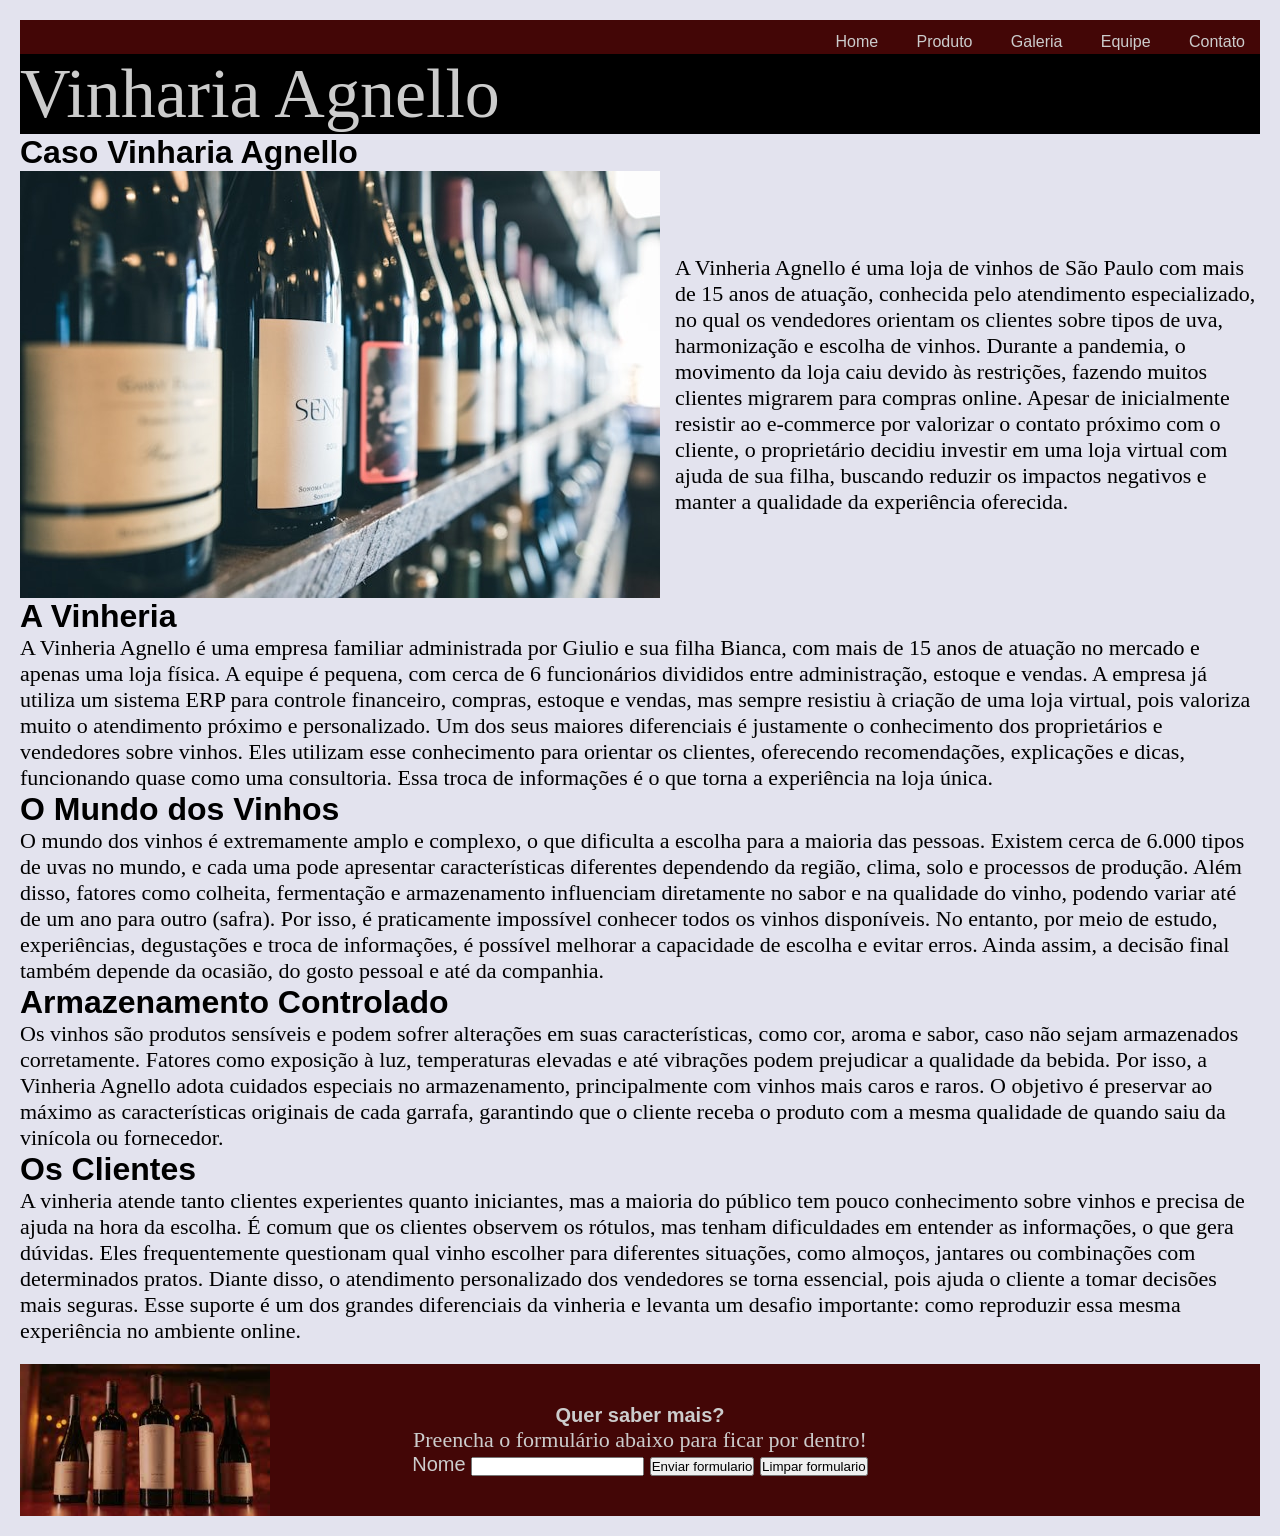
==== index.html @ c5828c26 "Adicionando página de equipe e corrigindo link do menu" ====
<!DOCTYPE html>
<html lang="en">
<head>
    <meta charset="UTF-8">
    <meta name="viewport" content="width=device-width, initial-scale=1.0">
    <title>Vinharia Agnello</title>
    <link rel="stylesheet" href="./src/css/style.css">
    <link rel="stylesheet" href="">
    <meta name="keywords"content="VINHARIA,LOJA,VIRTUAL,MERCADO">
    <meta name="description"content="A Vinheria Agnello é uma empresa familiar com forte foco em atendimento personalizado e consultivo na venda de vinhos. Com a pandemia, enfrentou queda no movimento e decidiu investir no e-commerce, buscando manter a mesma qualidade de experiência ao cliente mesmo no ambiente digital.">
</head>
<body>
    
    <!-- Isso é o  topo do site que tera link para outras páginas -->
 <header class="header">
  <div class="container1">
    <nav class="menu">
      <a href="/index.html">Home</a>
      <a href="./src/pages/produto.html">Produto</a>
      <a href="./src/pages/galeria.html">Galeria</a>
      <a href="./src/pages/equipe.html">Equipe</a>
      <a href="./src/pages/contato.html">Contato</a>
    </nav>
  </div>
</header>

<section>
    <article>
    <div class="bloco2">
    <h1">Vinharia Agnello</h1>
    </div>
    </article>
</section>

<!-- Inicio -->
<h1 >Caso Vinharia Agnello </h1>
<div class="container">
  <img src="./src/assets/img/vinha2.jpg" alt="">
  <p>A Vinheria Agnello é uma loja de vinhos de São Paulo com mais de 15 anos de atuação, conhecida pelo atendimento especializado, no qual os vendedores orientam os clientes sobre tipos de uva, harmonização e escolha de vinhos.
   Durante a pandemia, o movimento da loja caiu devido às restrições, fazendo muitos clientes migrarem para compras online. Apesar de inicialmente resistir ao e-commerce por valorizar o contato próximo com o cliente, o proprietário decidiu investir em uma loja virtual com ajuda de sua filha, buscando reduzir os impactos negativos e manter a qualidade da experiência oferecida.</p>
</div>
<!-- Final inico -->

<!-- Historia -->
<h1>A Vinheria</h1>
<p>A Vinheria Agnello é uma empresa familiar administrada por Giulio e sua filha Bianca, com mais de 15 anos de atuação no mercado e apenas uma loja física. A equipe é pequena, com cerca de 6 funcionários divididos entre administração, estoque e vendas.
A empresa já utiliza um sistema ERP para controle financeiro, compras, estoque e vendas, mas sempre resistiu à criação de uma loja virtual, pois valoriza muito o atendimento próximo e personalizado.
Um dos seus maiores diferenciais é justamente o conhecimento dos proprietários e vendedores sobre vinhos. Eles utilizam esse conhecimento para orientar os clientes, oferecendo recomendações, explicações e dicas, funcionando quase como uma consultoria. Essa troca de informações é o que torna a experiência na loja única.</p>

<h1>O Mundo dos Vinhos</h1>
<p>O mundo dos vinhos é extremamente amplo e complexo, o que dificulta a escolha para a maioria das pessoas. Existem cerca de 6.000 tipos de uvas no mundo, e cada uma pode apresentar características diferentes dependendo da região, clima, solo e processos de produção.
Além disso, fatores como colheita, fermentação e armazenamento influenciam diretamente no sabor e na qualidade do vinho, podendo variar até de um ano para outro (safra).
Por isso, é praticamente impossível conhecer todos os vinhos disponíveis. No entanto, por meio de estudo, experiências, degustações e troca de informações, é possível melhorar a capacidade de escolha e evitar erros. Ainda assim, a decisão final também depende da ocasião, do gosto pessoal e até da companhia.</p>

<h1>Armazenamento Controlado</h1>
<p>Os vinhos são produtos sensíveis e podem sofrer alterações em suas características, como cor, aroma e sabor, caso não sejam armazenados corretamente. Fatores como exposição à luz, temperaturas elevadas e até vibrações podem prejudicar a qualidade da bebida.
Por isso, a Vinheria Agnello adota cuidados especiais no armazenamento, principalmente com vinhos mais caros e raros. O objetivo é preservar ao máximo as características originais de cada garrafa, garantindo que o cliente receba o produto com a mesma qualidade de quando saiu da vinícola ou fornecedor.</p>

<h1>Os Clientes</h1>
<p>A vinheria atende tanto clientes experientes quanto iniciantes, mas a maioria do público tem pouco conhecimento sobre vinhos e precisa de ajuda na hora da escolha.
É comum que os clientes observem os rótulos, mas tenham dificuldades em entender as informações, o que gera dúvidas. Eles frequentemente questionam qual vinho escolher para diferentes situações, como almoços, jantares ou combinações com determinados pratos.
Diante disso, o atendimento personalizado dos vendedores se torna essencial, pois ajuda o cliente a tomar decisões mais seguras. Esse suporte é um dos grandes diferenciais da vinheria e levanta um desafio importante: como reproduzir essa mesma experiência no ambiente online.</p>
<!-- Final Historia -->

<!-- Rodape -->
<footer id="rodape">
  <div class="interface">

    <div class="final">
      
      <div class="imgInter">
        <img src="./src/assets/img/garrafas.jpg" alt="garrafas em amostra">
      </div>

      <div class="conteudo">
        <h2>Quer saber mais?</h2>
        <p>Preencha o formulário abaixo para ficar por dentro!</p>

        <form>
          <label for="nome_sobrenome">Nome</label>
          <input type="text" name="nome_sobrenome">

          <button type="submit">Enviar formulario</button>
          <button type="reset">Limpar formulario</button>
        </form>
      </div>

    </div>

  </div>
</footer>


</body>
</html>
---- src/css/style.css ----
/*RESET*/
*{
margin: 0;
padding: 0;
box-sizing: border-box;
}

.topo {
    background: #5c1a1b;
    padding: 20px;
    display: flex;
    flex-direction: column;
    align-items: center;
}
.logo {
    max-width: 180px;
    width: 100%;
}
/*nav*/
.nav {
    width: 100%;
    display: flex;
    justify-content: center;
}
.nav ul {
    list-style: none;
    display: flex;
    gap: 30px;
    margin-top: 10px;
    padding: 0;
}
.nav a {
    text-decoration: none;
    color: white;
    font-size: 18px;
    font-weight: 500;
}
.nav a:hover {
    color: #1f0202;
}

/*galeria*/
.grid-galeria {
  display: flex;
  flex-wrap: wrap;
  gap: 20px;
  justify-content: center;
}
.galeria p {
    color: #802929;
    margin-bottom: 20px;
    text-align: center;
}
.galeria img {
    width: 100%;
    height: 180px;
    object-fit: cover;
    border-radius: 8px;
}
.grid-galeria {
  text-align: center;
  display: grid;
  gap: 20px;
  justify-content: center;
  max-width: 600px;
  margin: 0 auto;
  grid-template-columns: repeat(2,1fr);
}
.grid {
    display: grid;
    grid-template-columns: repeat(auto-fit, minmax (200px,1fr));
    gap: 20px;
    max-width: 1100px;
    margin: auto;
}
/*cards*/
.card {
    background: #f5dada;
    border-radius: 10px;
    padding: 10px;
    box-shadow: 0.6 px 15px rgba(0,0,0,2);
    transition: 0.3;
}
.card:hover {
    transform: scale(1.05);
} 
.card p {
    font-weight: bold;
    color: #5c1a1b;
}
.card img {
    width: 100%;
    height: 150px;
    object-fit: cover;
    display: block;
}
/*tipos de vinhos*/
.tipos {
    padding:60px 20px;
    background: #f5dada;
    text-align: center;
}
.tipos-grid {
    display: grid;
    grid-template-columns: repeat(auto-fit,minmax(200px,1fr));
    gap: 20px;
    max-width: 900px;
    margin: auto;
}
.tipo  {
    background: white;
    padding: 25px;
    border-radius: 10px;
    box-shadow: 0.6 px 15px rgba(0, 0, 0, 0.15);
    transition: 0.3s;
}
.tipo:hover{
    transform: translateY(-5px);
}
.tipo h3 {
    color: #5c1a1b;
    margin: 10px 0;
}

/*video*/
.video {
    background: #fff;
    padding: 60px;
    text-align: center;
}
.video iframe {
    border-radius: 10px;
    box-shadow: 0 6px 12px rgba(14, 14, 14, 0.2);
}

*/---------------------------------------------*/

h1 {
    color: rgb(67, 6, 6);
    font-size: 40px;
    font-family: "Playfair Display", serif;

}
p {
    font-size: 22px;
    font-family: "Playfair Display", serif;
}

.container {
  display: flex;
  align-items: center; /* alinha verticalmente */
  gap: 15px; /* espaço entre imagem e texto */

}

.inicio {
    font-size: 30px;
}

html {
    background-color: rgb(227, 227, 238);
}


body {
  margin: 0;
  font-family: Arial, sans-serif;
}

.header .container1 {
  display: flex;
  justify-content: flex-end; /* move os itens para a direita */
  align-items: center;       /* centraliza verticalmente */             
  background-color: rgb(67, 6, 6);
  font-size: 30px;
}

.logo {
  color: rgb(198, 9, 56);
  font-size: 32px;
  margin: 0;
}

.menu a {
  color: #ccc;
  margin: 0 15px;
  text-decoration: none;
  font-size: 16px;
}

.menu a:hover {
  color: white;
}

.bloco2 {
    background-color: black;
    font-size: 70px;
    color: #ccc;
    font-family: "Playfair Display", serif;
}

section article h1 {
    margin-left: 70px;
}

.imagem {
  border-top-left-radius: 20px;
  border-top-right-radius: 0;
  border-bottom-left-radius: 20px;
  border-bottom-right-radius: 0;
}

footer, h2 {
  background-color: rgb(67, 6, 6);
  color: #ccc;
  font-size: 20px;
  
}

.interface {
  max-width: 1280px;
  margin: 0 auto;
}
#rodape {
  position: relative;
  padding: 40px 0;
}

/* imagem colada na esquerda */
.imgInter {
  position: absolute;
  left: 0;
  top: 0;
  height: 100%;
}

.imgInter img {
  height: 100%;
  width: 250px;
  object-fit: cover;
}

/* conteúdo centralizado */
.final {
  display: flex;
  justify-content: center; /* centraliza horizontal */
}

.conteudo {
  text-align: center; /* centraliza texto */
  max-width: 500px;
}

.produtos {
    display: flex;
    justify-content: center;
    padding: 25px;
}

.produto {
    background-color: #fff;
    border: 1px solid #ddd;
    border-radius: 20px;
    width: 300px;
    height: 350px;
    margin: 25px;
    padding: 10px;
    text-align: center;
}
.produto img {
    width: 100%;
    height: auto;
    object-fit: cover;
    border-bottom: 1px solid #dddddd;
    margin-bottom: 10px;
}
.produto h3 {
    font-size: 18px;
    margin-bottom: 10px;
}
.produto p {
    font-size: 16px;
    color: #555;
    margin-bottom: 30px;
}
.produto button {
    background-color: #289942;
    color: #fff;
    border: none;
    padding: 10px 20px;
    border-radius: 100px;
    cursor: pointer;
}
.produtes {
    display: flex;
    flex-direction: column;
    justify-content: center;
    align-items: center;
    padding: 50px 30px 20px 10px;
}
 .produtes h2 { 
    background-color: rgb(67, 6, 6);
    font-size: 40px;
    color: #ccc;
    font-family: "Playfair Display", serif;
    padding: 20px;
    border-radius: 50px;    
}
.produtes .produtos {
    margin-top: 30px;
}
.produto button:hover {
    background-color: #22c746;
}
.produto img {
  max-width: 100%;
  max-height: 180px;
  width: auto;
  height: auto;
    border-bottom: 1px solid #dddddd;
    margin-bottom: 10px;
}
.produtes p {
  margin-top: 20px;
}

/* Minha Tabela de Harmonização */

body {
  font-family: Arial, sans-serif;
  margin: 20px;
}
h2 {
  text-align: center;
}
table {
  width: 100%;
  border-collapse: collapse;
}
th, td {
  border: 1px solid black;
  padding: 10px;
  text-align: left;
}
th {
  background-color: #f2f2f2;
}
footer {
  margin-top: 20px;
}
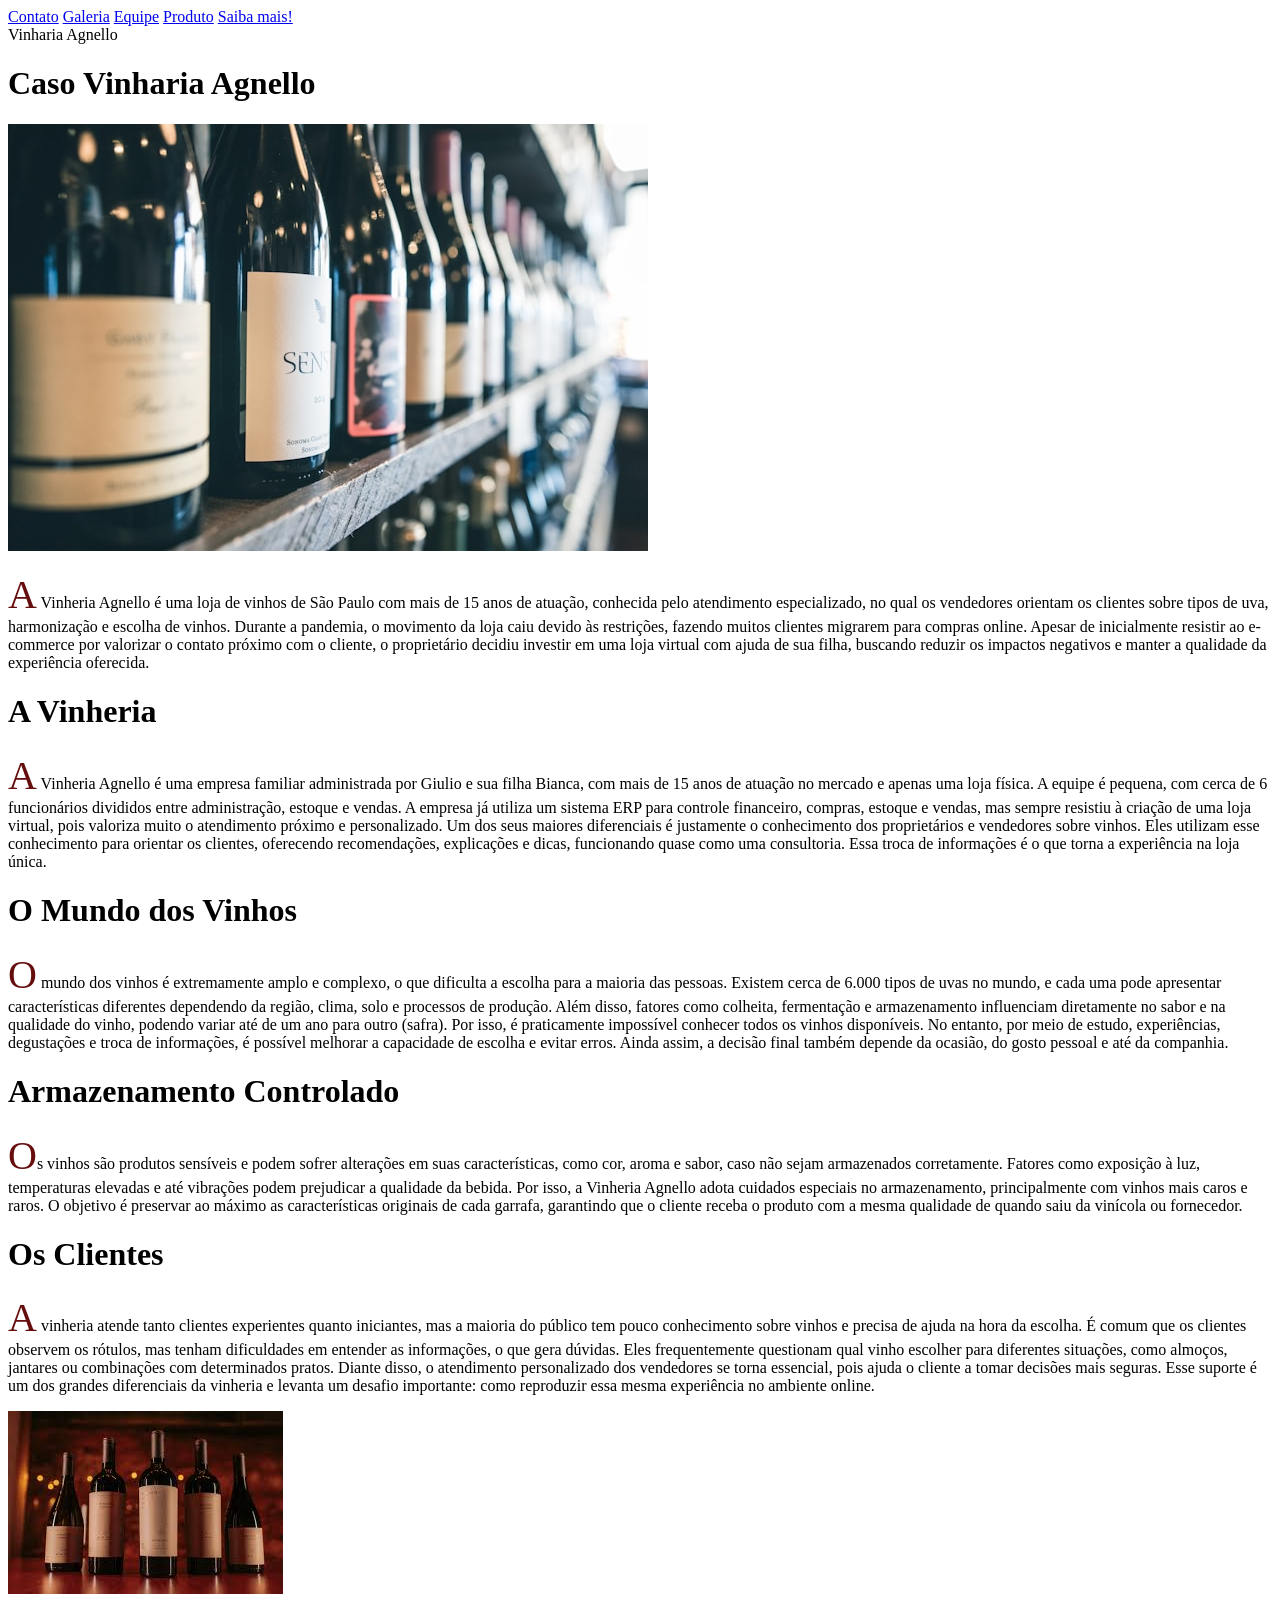
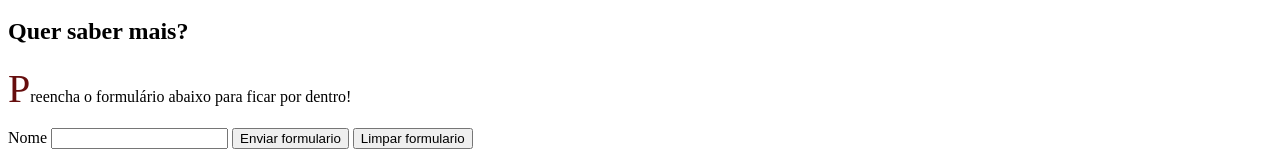
==== commit 7d1be087: "add ::first-letter" ====
--- a/index.html
+++ b/index.html
@@ -4,7 +4,8 @@
     <meta charset="UTF-8">
     <meta name="viewport" content="width=device-width, initial-scale=1.0">
     <title>Vinharia Agnello</title>
-    <link rel="stylesheet" href="./src/css/style.css">
+    <link rel="stylesheet" href="style.css">
+<link rel="stylesheet" href="efeito1.css">
     <link rel="stylesheet" href="">
     <meta name="keywords"content="VINHARIA,LOJA,VIRTUAL,MERCADO">
     <meta name="description"content="A Vinheria Agnello é uma empresa familiar com forte foco em atendimento personalizado e consultivo na venda de vinhos. Com a pandemia, enfrentou queda no movimento e decidiu investir no e-commerce, buscando manter a mesma qualidade de experiência ao cliente mesmo no ambiente digital.">
@@ -15,11 +16,11 @@
  <header class="header">
   <div class="container1">
     <nav class="menu">
-      <a href="/index.html">Home</a>
-      <a href="./src/pages/produto.html">Produto</a>
-      <a href="./src/pages/galeria.html">Galeria</a>
-      <a href="./src/pages/equipe.html">Equipe</a>
-      <a href="./src/pages/contato.html">Contato</a>
+      <a href="#">Contato</a>
+      <a href="#">Galeria</a>
+      <a href="#">Equipe</a>
+      <a href="#">Produto</a>
+      <a href="#rodape">Saiba mais!</a>
     </nav>
   </div>
 </header>
@@ -33,9 +34,9 @@
 </section>
 
 <!-- Inicio -->
-<h1 >Caso Vinharia Agnello </h1>
+<h1>Caso Vinharia Agnello </h1>
 <div class="container">
-  <img src="./src/assets/img/vinha2.jpg" alt="">
+  <img src="img/vinha2.jpg" alt="">
   <p>A Vinheria Agnello é uma loja de vinhos de São Paulo com mais de 15 anos de atuação, conhecida pelo atendimento especializado, no qual os vendedores orientam os clientes sobre tipos de uva, harmonização e escolha de vinhos.
    Durante a pandemia, o movimento da loja caiu devido às restrições, fazendo muitos clientes migrarem para compras online. Apesar de inicialmente resistir ao e-commerce por valorizar o contato próximo com o cliente, o proprietário decidiu investir em uma loja virtual com ajuda de sua filha, buscando reduzir os impactos negativos e manter a qualidade da experiência oferecida.</p>
 </div>
@@ -69,7 +70,7 @@
     <div class="final">
       
       <div class="imgInter">
-        <img src="./src/assets/img/garrafas.jpg" alt="garrafas em amostra">
+        <img src="img/garrafas.jpg" alt="garrafas em amostra">
       </div>
 
       <div class="conteudo">
--- a/efeito1.css
+++ b/efeito1.css
@@ -0,0 +1,4 @@
+p::first-letter {
+    color: rgb(102, 14, 14);;
+    font-size: 40px;
+}
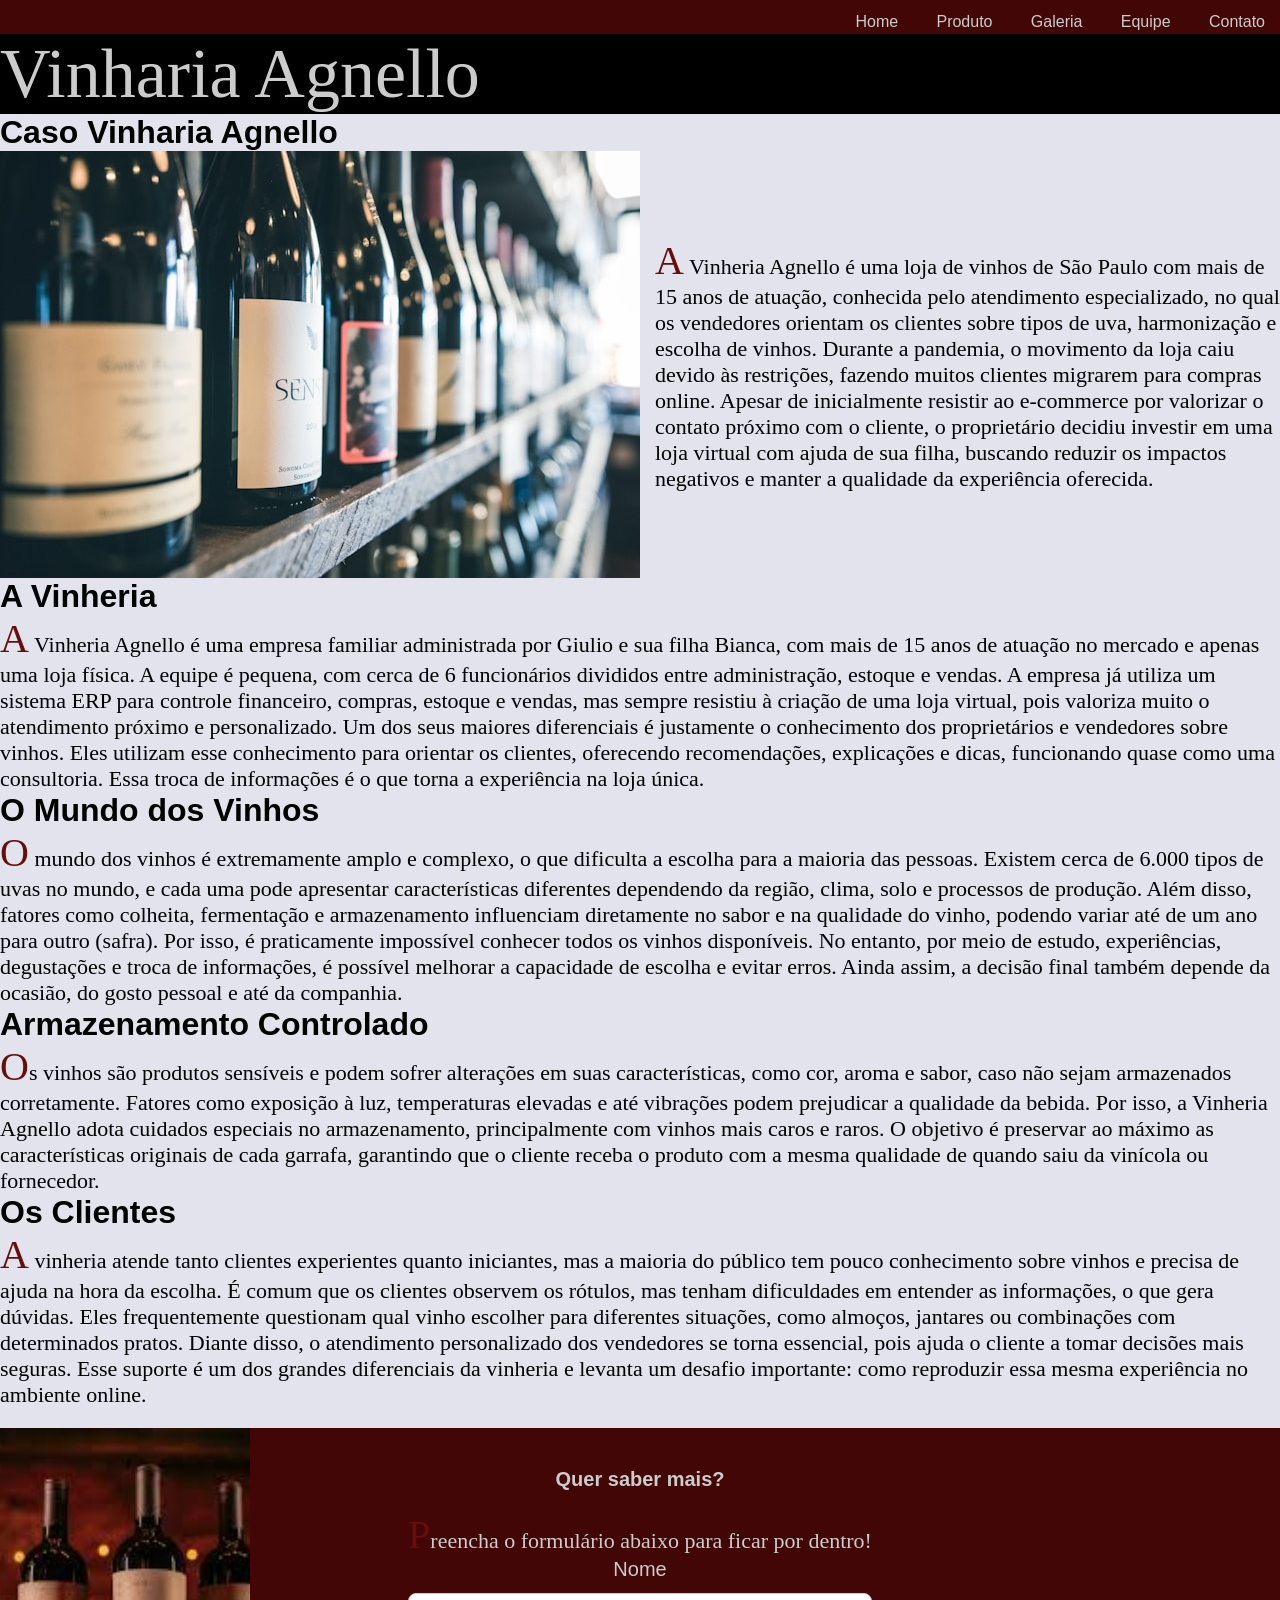
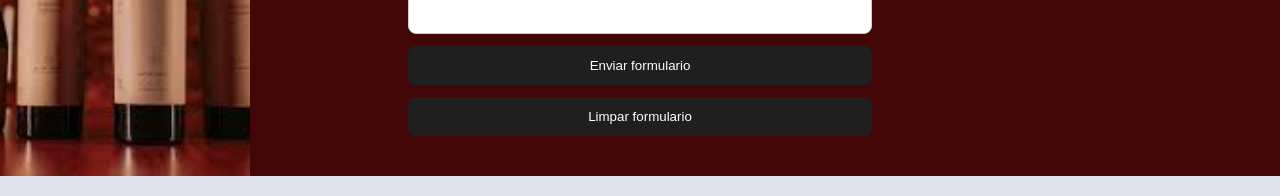
==== commit 1fc1490a: "Merge branch 'main' into nicole" ====
--- a/index.html
+++ b/index.html
@@ -6,6 +6,7 @@
     <title>Vinharia Agnello</title>
     <link rel="stylesheet" href="style.css">
 <link rel="stylesheet" href="efeito1.css">
+    <link rel="stylesheet" href="./src/css/style.css">
     <link rel="stylesheet" href="">
     <meta name="keywords"content="VINHARIA,LOJA,VIRTUAL,MERCADO">
     <meta name="description"content="A Vinheria Agnello é uma empresa familiar com forte foco em atendimento personalizado e consultivo na venda de vinhos. Com a pandemia, enfrentou queda no movimento e decidiu investir no e-commerce, buscando manter a mesma qualidade de experiência ao cliente mesmo no ambiente digital.">
@@ -16,11 +17,11 @@
  <header class="header">
   <div class="container1">
     <nav class="menu">
-      <a href="#">Contato</a>
-      <a href="#">Galeria</a>
-      <a href="#">Equipe</a>
-      <a href="#">Produto</a>
-      <a href="#rodape">Saiba mais!</a>
+      <a href="/index.html">Home</a>
+      <a href="./src/pages/produto.html">Produto</a>
+      <a href="./src/pages/galeria.html">Galeria</a>
+      <a href="./src/pages/equipe.html">Equipe</a>
+      <a href="./src/pages/contato.html">Contato</a>
     </nav>
   </div>
 </header>
@@ -34,9 +35,9 @@
 </section>
 
 <!-- Inicio -->
-<h1>Caso Vinharia Agnello </h1>
+<h1 >Caso Vinharia Agnello </h1>
 <div class="container">
-  <img src="img/vinha2.jpg" alt="">
+  <img src="./src/assets/img/vinha2.jpg" alt="">
   <p>A Vinheria Agnello é uma loja de vinhos de São Paulo com mais de 15 anos de atuação, conhecida pelo atendimento especializado, no qual os vendedores orientam os clientes sobre tipos de uva, harmonização e escolha de vinhos.
    Durante a pandemia, o movimento da loja caiu devido às restrições, fazendo muitos clientes migrarem para compras online. Apesar de inicialmente resistir ao e-commerce por valorizar o contato próximo com o cliente, o proprietário decidiu investir em uma loja virtual com ajuda de sua filha, buscando reduzir os impactos negativos e manter a qualidade da experiência oferecida.</p>
 </div>
@@ -70,7 +71,7 @@
     <div class="final">
       
       <div class="imgInter">
-        <img src="img/garrafas.jpg" alt="garrafas em amostra">
+        <img src="./src/assets/img/garrafas.jpg" alt="garrafas em amostra">
       </div>
 
       <div class="conteudo">
--- a/src/css/style.css
+++ b/src/css/style.css
@@ -0,0 +1,492 @@
+@import url('./efeitos5.css');
+
+/*RESET*/
+*{
+margin: 0;
+padding: 0;
+box-sizing: border-box;
+}
+ 
+.topo {
+    background: #5c1a1b;
+    padding: 20px;
+    display: flex;
+    flex-direction: column;
+    align-items: center;
+}
+ 
+.logo {
+    max-width: 180px;
+    width: 100%;
+}
+/*nav*/
+.nav {
+    width: 100%;
+    display: flex;
+    justify-content: center;
+}
+.nav ul {
+    list-style: none;
+    display: flex;
+    gap: 30px;
+    margin-top: 10px;
+    padding: 0;
+}
+.nav a {
+    text-decoration: none;
+    color: white;
+    font-size: 18px;
+    font-weight: 500;
+}
+.nav a:hover {
+    color: #1f0202;
+}
+/*contato*/
+.pagina-contato {
+  max-width: 700px;
+  margin: 40px auto;
+  background: white;
+  padding: 30px;
+  border-radius: 12px;
+  box-shadow: 0 5px 15px rgba(0,0,0,0.1);
+  text-align: center;
+}
+ 
+.pagina-contato h1 {
+  margin-bottom: 10px;
+}
+ 
+.pagina-contato p {
+  margin-bottom: 20px;
+  color: #666;
+}
+ 
+/*formulario*/
+form {
+  display: flex;
+  flex-direction: column;
+  gap: 12px;
+}
+ 
+input, textarea {
+  padding: 12px;
+  border-radius: 8px;
+  border: 1px solid #ccc;
+  transition: 0.3s;
+}
+ 
+input:focus, textarea:focus {
+  border-color: #c59d5f;
+  outline: none;
+}
+ 
+button {
+  background: #1f1f1f;
+  color: white;
+  border: none;
+  padding: 12px;
+  border-radius: 8px;
+  cursor: pointer;
+  transition: 0.3s;
+}
+ 
+button:hover {
+  background: #771515;
+}
+ 
+/*beneficios*/
+.beneficios {
+  text-align: center;
+  margin: 40px auto;
+}
+ 
+.cards {
+  display: flex;
+  gap: 20px;
+  justify-content: center;
+  flex-wrap: wrap;
+  margin-top: 20px;
+}
+ 
+.card {
+  background: white;
+  padding: 20px;
+  width: 220px;
+  border-radius: 12px;
+  box-shadow: 0 5px 10px rgba(0,0,0,0.1);
+  transition: 0.3s;
+}
+ 
+.card:hover {
+  transform: translateY(-5px);
+}
+ 
+/*horario*/
+.horario {
+  text-align: center;
+  margin: 40px auto;
+}
+ 
+.horarios-box {
+  background: white;
+  display: inline-block;
+  padding: 20px 40px;
+  border-radius: 12px;
+  box-shadow: 0 5px 10px rgba(0,0,0,0.1);
+  margin-top: 15px;
+}
+ 
+/*galeria*/
+.nossos-vinhos {
+  text-align: center;
+  font-size: 28px;
+  margin-top: 20px;
+  margin-bottom: 10px;
+  color: #4a2c2a;
+}
+.grid-galeria {
+  display: flex;
+  flex-wrap: wrap;
+  gap: 20px;
+  justify-content: center;
+}
+.galeria p {
+    color: #802929;
+    margin-bottom: 20px;
+    text-align: center;
+    font-family: Arial, sans-serif;
+}
+.galeria img {
+    width: 100%;
+    height: 180px;
+    object-fit: cover;
+    border-radius: 8px;
+}
+.grid-galeria {
+  text-align: center;
+  display: grid;
+  gap: 20px;
+  justify-content: center;
+  max-width: 600px;
+  margin: 0 auto;
+  grid-template-columns: repeat(2,1fr);
+}
+.grid {
+    display: grid;
+    grid-template-columns: repeat(auto-fit, minmax (200px,1fr));
+    gap: 20px;
+    max-width: 1100px;
+    margin: auto;
+}
+/*cards*/
+.galeria card {
+    background: #995c5c;
+    border-radius: 10px;
+    padding: 10px;
+    box-shadow: 0.6 px 15px rgba(0,0,0,2);
+    transition: 0.3;
+}
+.card:hover {
+    transform: scale(1.05);
+}
+.card p {
+    font-family: Tahoma, sans-serif;
+    font-weight: bold;
+    color: #5c1a1b;
+}
+.card img {
+    width: 100%;
+    height: 150px;
+    object-fit: cover;
+    display: block;
+}
+/*tipos de vinhos*/
+.tipos {
+    padding:60px 20px;
+    background: #f5dada;
+    text-align: center;
+}
+.tipos-grid {
+    display: grid;
+    grid-template-columns: repeat(auto-fit,minmax(200px,1fr));
+    gap: 20px;
+    max-width: 900px;
+    margin: auto;
+}
+.tipo  {
+    background: white;
+    padding: 25px;
+    border-radius: 10px;
+    box-shadow: 0.6 px 15px rgba(0, 0, 0, 0.15);
+    transition: 0.3s;
+}
+.tipo:hover{
+    transform: translateY(-5px);
+}
+.tipo h3 {
+    color: #5c1a1b;
+    margin: 10px 0;
+    font-family: Arial, Helvetica, sans-serif;
+}
+ 
+/*video*/
+.video {
+    background: #fff;
+    padding: 60px;
+    text-align: center;
+}
+.video iframe {
+    border-radius: 10px;
+    box-shadow: 0 6px 12px rgba(14, 14, 14, 0.2);
+}
+ 
+*/---------------------------------------------*/
+ 
+h1 {
+    color: rgb(67, 6, 6);
+    font-size: 40px;
+    font-family: "Playfair Display", serif;
+ 
+}
+p {
+    font-size: 22px;
+    font-family: "Playfair Display", serif;
+}
+ 
+.container {
+  display: flex;
+  align-items: center; /* alinha verticalmente */
+  gap: 15px; /* espaço entre imagem e texto */
+ 
+}
+ 
+.inicio {
+    font-size: 30px;
+}
+ 
+html {
+    background-color: rgb(227, 227, 238);
+}
+ 
+ 
+.header .container1 {
+  display: flex;
+  justify-content: flex-end; /* move os itens para a direita */
+  align-items: center;       /* centraliza verticalmente */            
+  background-color: rgb(67, 6, 6);
+  font-size: 30px;
+}
+ 
+.logo {
+  color: rgb(198, 9, 56);
+  font-size: 32px;
+  margin: 0;
+}
+ 
+.menu a {
+  color: #ccc;
+  margin: 0 15px;
+  text-decoration: none;
+  font-size: 16px;
+}
+ 
+.menu a:hover {
+  color: white;
+}
+ 
+.bloco2 {
+    background-color: black;
+    font-size: 70px;
+    color: #ccc;
+    font-family: "Playfair Display", serif;
+}
+ 
+section article h1 {
+    margin-left: 70px;
+}
+ 
+.imagem {
+  border-top-left-radius: 20px;
+  border-top-right-radius: 0;
+  border-bottom-left-radius: 20px;
+  border-bottom-right-radius: 0;
+}
+ 
+footer, h2 {
+  background-color: rgb(67, 6, 6);
+  color: #ccc;
+  font-size: 20px;
+  margin-bottom: 20px;
+}
+ 
+.interface {
+  max-width: 1280px;
+  margin: 0 auto;
+}
+#rodape {
+  position: relative;
+  padding: 40px 0;
+}
+ 
+/* imagem colada na esquerda */
+.imgInter {
+  position: absolute;
+  left: 0;
+  top: 0;
+  height: 100%;
+}
+ 
+.imgInter img {
+  height: 100%;
+  width: 250px;
+  object-fit: cover;
+}
+ 
+/* conteúdo centralizado */
+.final {
+  display: flex;
+  justify-content: center; /* centraliza horizontal */
+}
+ 
+.conteudo {
+  text-align: center; /* centraliza texto */
+  max-width: 500px;
+}
+ 
+.produtos {
+    display: flex;
+    justify-content: center;
+    padding: 25px;
+}
+ 
+.produto {
+    background-color: #fff;
+    border: 1px solid #ddd;
+    border-radius: 20px;
+    width: 300px;
+    height: 350px;
+    margin: 25px;
+    padding: 10px;
+    text-align: center;
+}
+.produto img {
+    width: 100%;
+    height: auto;
+    object-fit: cover;
+    border-bottom: 1px solid #dddddd;
+    margin-bottom: 10px;
+}
+.produto h3 {
+    font-size: 18px;
+    margin-bottom: 10px;
+}
+.produto p {
+    font-size: 16px;
+    color: #555;
+    margin-bottom: 30px;
+}
+.produto button {
+    background-color: #289942;
+    color: #fff;
+    border: none;
+    padding: 10px 20px;
+    border-radius: 100px;
+    cursor: pointer;
+}
+.produtes {
+    display: flex;
+    flex-direction: column;
+    justify-content: center;
+    align-items: center;
+    padding: 50px 30px 20px 10px;
+}
+ .produtes h2 {
+    background-color: rgb(67, 6, 6);
+    font-size: 40px;
+    color: #ccc;
+    font-family: "Playfair Display", serif;
+    padding: 20px;
+    border-radius: 50px;    
+}
+.produtes .produtos {
+    margin-top: 30px;
+}
+.produto button:hover {
+    background-color: #22c746;
+}
+.produto img {
+  max-width: 100%;
+  max-height: 180px;
+  width: auto;
+  height: auto;
+    border-bottom: 1px solid #dddddd;
+    margin-bottom: 10px;
+}
+.produtes p {
+  margin-top: 20px;
+}
+ 
+/* Minha Tabela de Harmonização */
+ 
+h2 {
+  text-align: center;
+}
+table {
+  width: 100%;
+  border-collapse: collapse;
+}
+th, td {
+  border: 1px solid black;
+  padding: 10px;
+  text-align: left;
+}
+th {
+  background-color: #f2f2f2;
+}
+footer {
+  margin-top: 20px;
+}
+ 
+.img_membros{
+  border-radius: 30px;
+    width: 30rem;
+    display: block;
+    margin: 44px auto;
+    max-width: 100%;
+    height: auto;
+}
+ 
+.card-equipe{
+  display: flex;
+  flex-direction: column;
+  justify-content: center;
+  align-items: center;
+  border-bottom: #555 1px solid;
+}
+ 
+.card-equipe [type="button"]{
+    color: rgb(255, 0, 89);
+    font-size: 20px;
+    padding: 4px;
+    margin-bottom: 20px;
+    cursor: pointer;
+    border-radius: 10px;
+    background-color: rgba(141, 108, 182, 0.355);
+    border-color: rgba(210, 105, 30, 0.562);
+}
+ 
+body {
+  margin: 0;
+  font-family: Arial, sans-serif;
+}
+.linkzada.externo a {
+  display: inline-block;
+  padding: 10px 20px;
+  background-color: #1f1f1f;
+  color: white;
+  text-decoration: none;
+  border-radius: 8px;
+  transition: background-color 0.3s;
+}
+
+
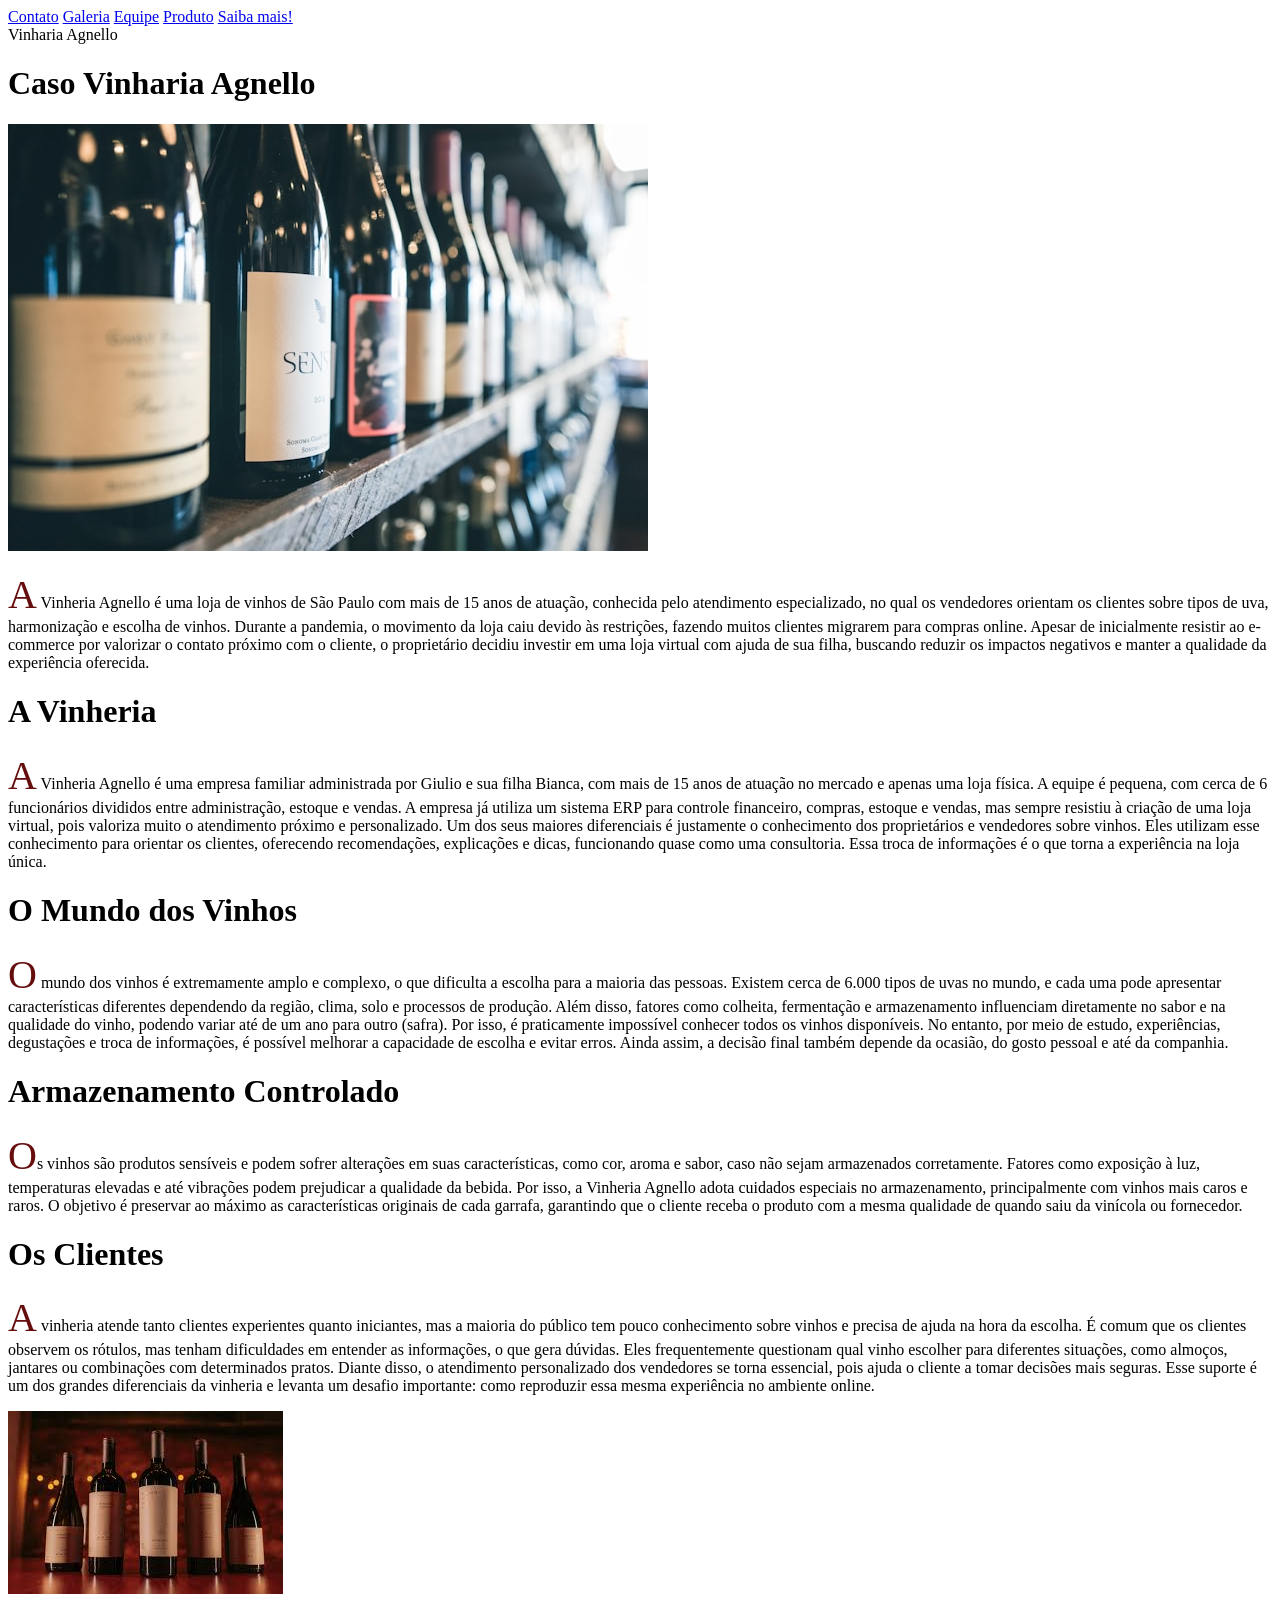
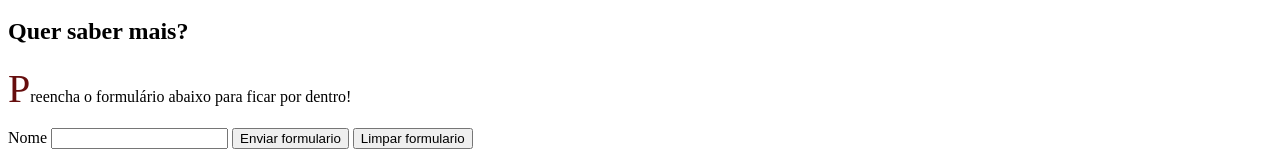
==== commit 9e95b2f4: "add:focus" ====
--- a/index.html
+++ b/index.html
@@ -5,8 +5,7 @@
     <meta name="viewport" content="width=device-width, initial-scale=1.0">
     <title>Vinharia Agnello</title>
     <link rel="stylesheet" href="style.css">
-<link rel="stylesheet" href="efeito1.css">
-    <link rel="stylesheet" href="./src/css/style.css">
+   <link rel="stylesheet" href="efeito1.css">
     <link rel="stylesheet" href="">
     <meta name="keywords"content="VINHARIA,LOJA,VIRTUAL,MERCADO">
     <meta name="description"content="A Vinheria Agnello é uma empresa familiar com forte foco em atendimento personalizado e consultivo na venda de vinhos. Com a pandemia, enfrentou queda no movimento e decidiu investir no e-commerce, buscando manter a mesma qualidade de experiência ao cliente mesmo no ambiente digital.">
@@ -17,11 +16,11 @@
  <header class="header">
   <div class="container1">
     <nav class="menu">
-      <a href="/index.html">Home</a>
-      <a href="./src/pages/produto.html">Produto</a>
-      <a href="./src/pages/galeria.html">Galeria</a>
-      <a href="./src/pages/equipe.html">Equipe</a>
-      <a href="./src/pages/contato.html">Contato</a>
+      <a href="#">Contato</a>
+      <a href="#">Galeria</a>
+      <a href="#">Equipe</a>
+      <a href="#">Produto</a>
+      <a href="#rodape">Saiba mais!</a>
     </nav>
   </div>
 </header>
@@ -35,9 +34,9 @@
 </section>
 
 <!-- Inicio -->
-<h1 >Caso Vinharia Agnello </h1>
+<h1>Caso Vinharia Agnello </h1>
 <div class="container">
-  <img src="./src/assets/img/vinha2.jpg" alt="">
+  <img src="img/vinha2.jpg" alt="">
   <p>A Vinheria Agnello é uma loja de vinhos de São Paulo com mais de 15 anos de atuação, conhecida pelo atendimento especializado, no qual os vendedores orientam os clientes sobre tipos de uva, harmonização e escolha de vinhos.
    Durante a pandemia, o movimento da loja caiu devido às restrições, fazendo muitos clientes migrarem para compras online. Apesar de inicialmente resistir ao e-commerce por valorizar o contato próximo com o cliente, o proprietário decidiu investir em uma loja virtual com ajuda de sua filha, buscando reduzir os impactos negativos e manter a qualidade da experiência oferecida.</p>
 </div>
@@ -71,7 +70,7 @@
     <div class="final">
       
       <div class="imgInter">
-        <img src="./src/assets/img/garrafas.jpg" alt="garrafas em amostra">
+        <img src="img/garrafas.jpg" alt="garrafas em amostra">
       </div>
 
       <div class="conteudo">
--- a/efeito1.css
+++ b/efeito1.css
@@ -1,4 +1,8 @@
 p::first-letter {
-    color: rgb(102, 14, 14);;
+    color: rgb(102, 14, 14);
     font-size: 40px;
-}+}
+
+form input:focus{
+    background-color: rgb(124, 67, 67);
+}
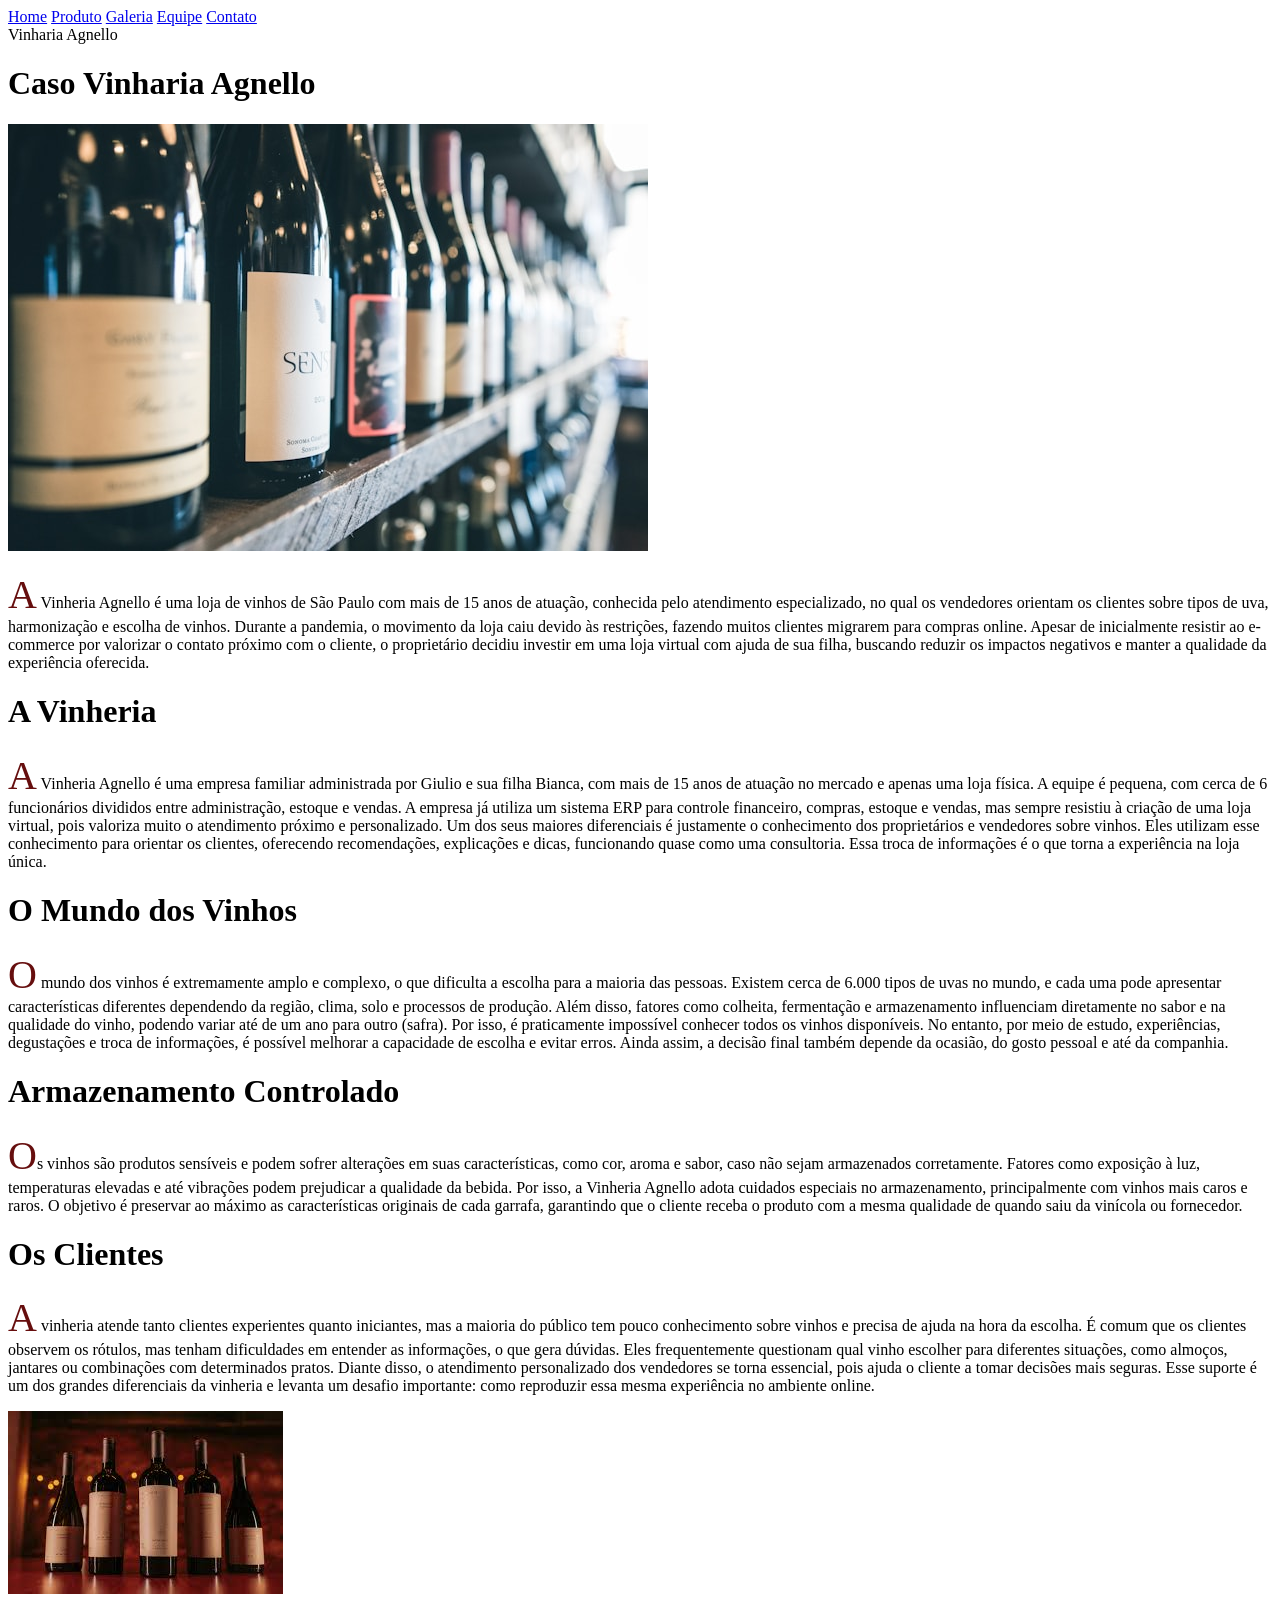
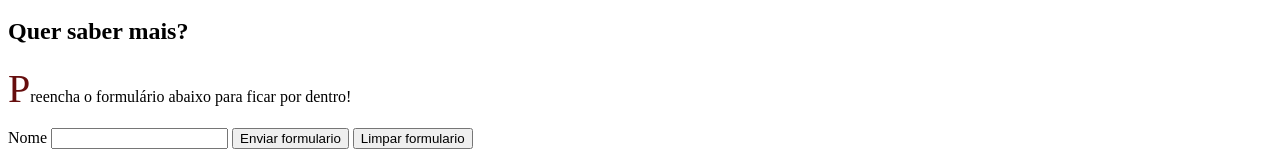
==== commit 8a7d9c14: "Merge branch 'nicole' of https://github.com/nicolecouto16/CP-FRONT-END into nicole" ====
--- a/index.html
+++ b/index.html
@@ -5,7 +5,7 @@
     <meta name="viewport" content="width=device-width, initial-scale=1.0">
     <title>Vinharia Agnello</title>
     <link rel="stylesheet" href="style.css">
-   <link rel="stylesheet" href="efeito1.css">
+<link rel="stylesheet" href="efeito1.css">
     <link rel="stylesheet" href="">
     <meta name="keywords"content="VINHARIA,LOJA,VIRTUAL,MERCADO">
     <meta name="description"content="A Vinheria Agnello é uma empresa familiar com forte foco em atendimento personalizado e consultivo na venda de vinhos. Com a pandemia, enfrentou queda no movimento e decidiu investir no e-commerce, buscando manter a mesma qualidade de experiência ao cliente mesmo no ambiente digital.">
@@ -16,11 +16,11 @@
  <header class="header">
   <div class="container1">
     <nav class="menu">
-      <a href="#">Contato</a>
-      <a href="#">Galeria</a>
-      <a href="#">Equipe</a>
-      <a href="#">Produto</a>
-      <a href="#rodape">Saiba mais!</a>
+      <a href="/index.html">Home</a>
+      <a href="./src/pages/produto.html">Produto</a>
+      <a href="./src/pages/galeria.html">Galeria</a>
+      <a href="./src/pages/equipe.html">Equipe</a>
+      <a href="./src/pages/contato.html">Contato</a>
     </nav>
   </div>
 </header>
@@ -34,9 +34,9 @@
 </section>
 
 <!-- Inicio -->
-<h1>Caso Vinharia Agnello </h1>
+<h1 >Caso Vinharia Agnello </h1>
 <div class="container">
-  <img src="img/vinha2.jpg" alt="">
+  <img src="./src/assets/img/vinha2.jpg" alt="">
   <p>A Vinheria Agnello é uma loja de vinhos de São Paulo com mais de 15 anos de atuação, conhecida pelo atendimento especializado, no qual os vendedores orientam os clientes sobre tipos de uva, harmonização e escolha de vinhos.
    Durante a pandemia, o movimento da loja caiu devido às restrições, fazendo muitos clientes migrarem para compras online. Apesar de inicialmente resistir ao e-commerce por valorizar o contato próximo com o cliente, o proprietário decidiu investir em uma loja virtual com ajuda de sua filha, buscando reduzir os impactos negativos e manter a qualidade da experiência oferecida.</p>
 </div>
@@ -70,7 +70,7 @@
     <div class="final">
       
       <div class="imgInter">
-        <img src="img/garrafas.jpg" alt="garrafas em amostra">
+        <img src="./src/assets/img/garrafas.jpg" alt="garrafas em amostra">
       </div>
 
       <div class="conteudo">
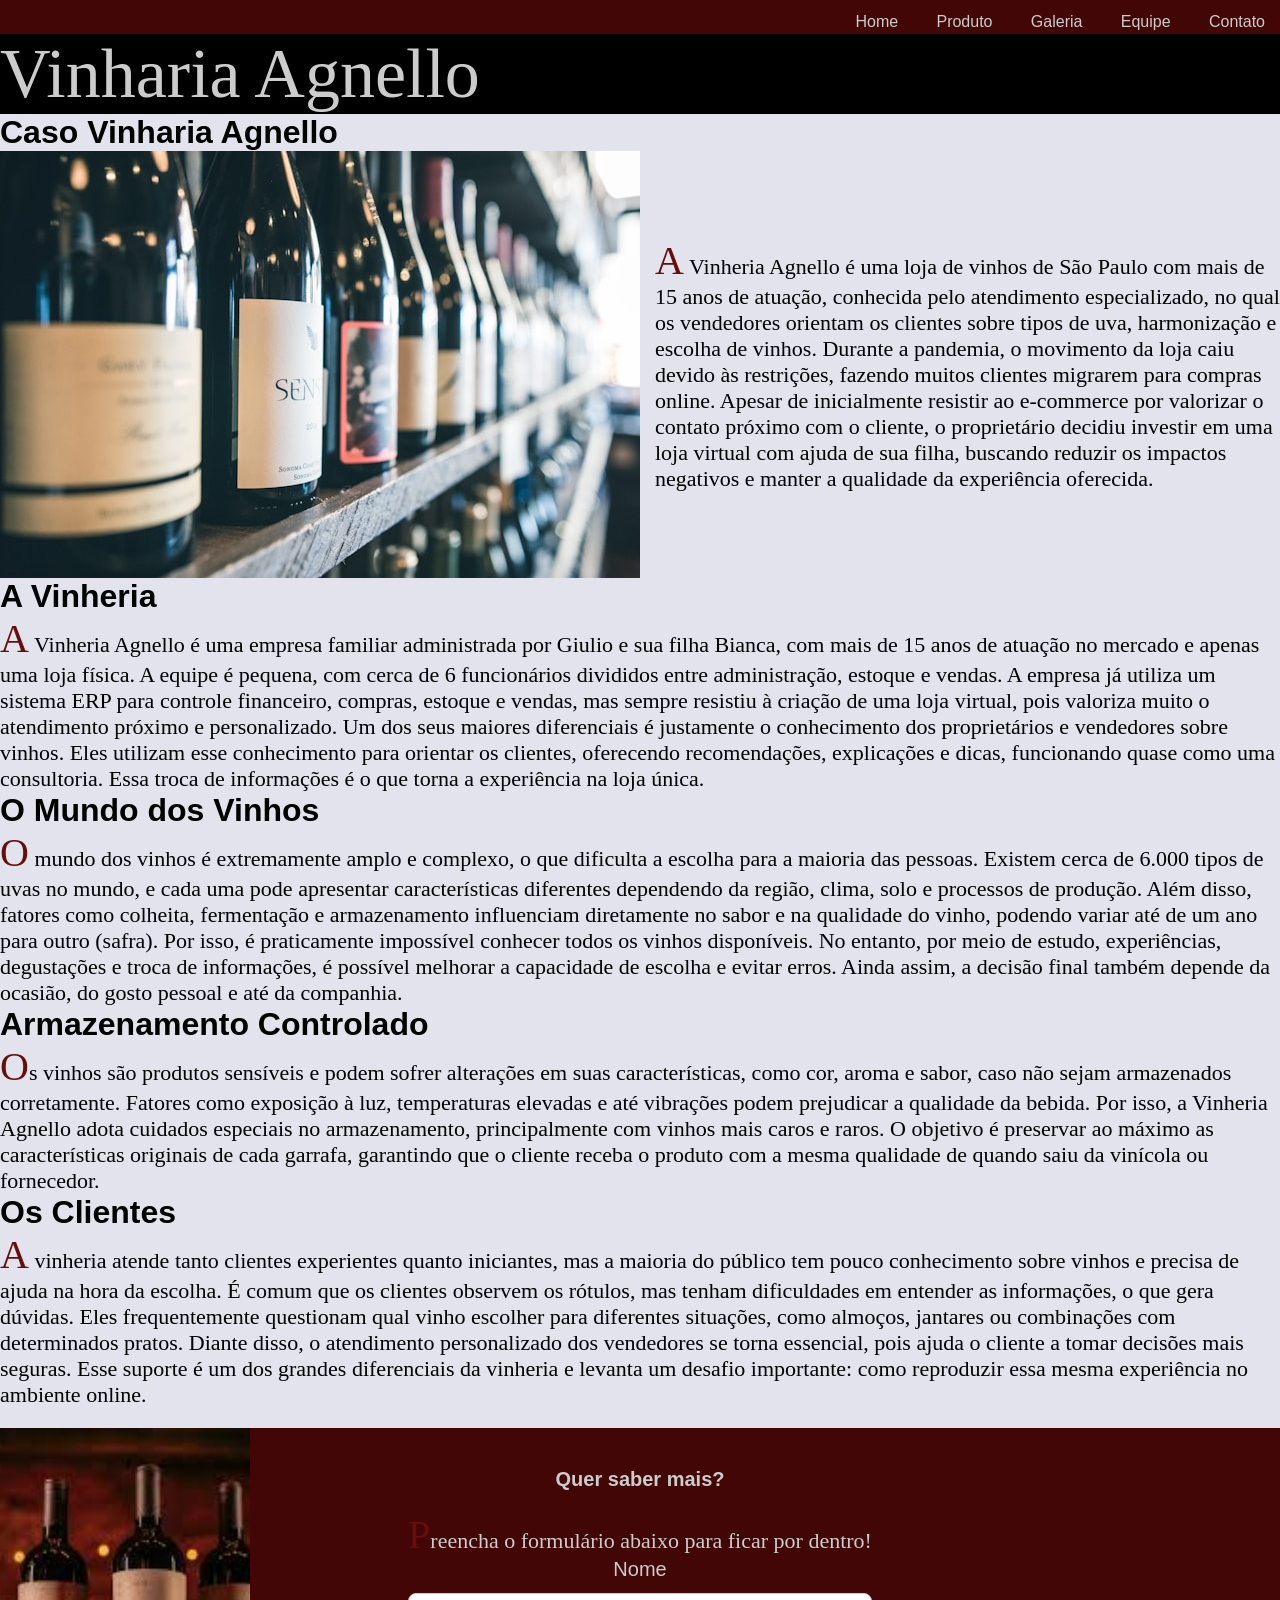
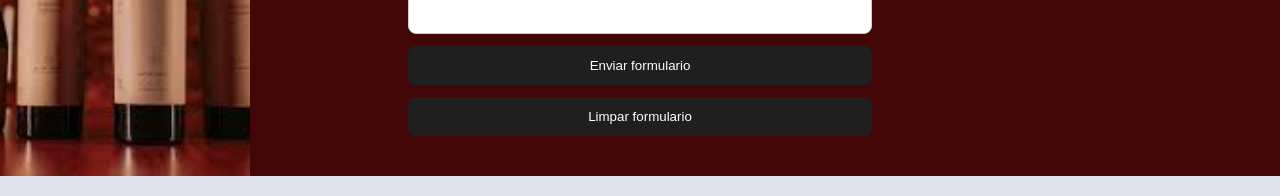
==== commit 6fe36631: "add focus" ====
--- a/index.html
+++ b/index.html
@@ -6,7 +6,7 @@
     <title>Vinharia Agnello</title>
     <link rel="stylesheet" href="style.css">
 <link rel="stylesheet" href="efeito1.css">
-    <link rel="stylesheet" href="">
+    <link rel="stylesheet" href="src/css/style.css">
     <meta name="keywords"content="VINHARIA,LOJA,VIRTUAL,MERCADO">
     <meta name="description"content="A Vinheria Agnello é uma empresa familiar com forte foco em atendimento personalizado e consultivo na venda de vinhos. Com a pandemia, enfrentou queda no movimento e decidiu investir no e-commerce, buscando manter a mesma qualidade de experiência ao cliente mesmo no ambiente digital.">
 </head>
--- a/src/css/style.css
+++ b/src/css/style.css
@@ -0,0 +1,492 @@
+@import url('./efeitos5.css');
+
+/*RESET*/
+*{
+margin: 0;
+padding: 0;
+box-sizing: border-box;
+}
+ 
+.topo {
+    background: #5c1a1b;
+    padding: 20px;
+    display: flex;
+    flex-direction: column;
+    align-items: center;
+}
+ 
+.logo {
+    max-width: 180px;
+    width: 100%;
+}
+/*nav*/
+.nav {
+    width: 100%;
+    display: flex;
+    justify-content: center;
+}
+.nav ul {
+    list-style: none;
+    display: flex;
+    gap: 30px;
+    margin-top: 10px;
+    padding: 0;
+}
+.nav a {
+    text-decoration: none;
+    color: white;
+    font-size: 18px;
+    font-weight: 500;
+}
+.nav a:hover {
+    color: #1f0202;
+}
+/*contato*/
+.pagina-contato {
+  max-width: 700px;
+  margin: 40px auto;
+  background: white;
+  padding: 30px;
+  border-radius: 12px;
+  box-shadow: 0 5px 15px rgba(0,0,0,0.1);
+  text-align: center;
+}
+ 
+.pagina-contato h1 {
+  margin-bottom: 10px;
+}
+ 
+.pagina-contato p {
+  margin-bottom: 20px;
+  color: #666;
+}
+ 
+/*formulario*/
+form {
+  display: flex;
+  flex-direction: column;
+  gap: 12px;
+}
+ 
+input, textarea {
+  padding: 12px;
+  border-radius: 8px;
+  border: 1px solid #ccc;
+  transition: 0.3s;
+}
+ 
+input:focus, textarea:focus {
+  border-color: #c59d5f;
+  outline: none;
+}
+ 
+button {
+  background: #1f1f1f;
+  color: white;
+  border: none;
+  padding: 12px;
+  border-radius: 8px;
+  cursor: pointer;
+  transition: 0.3s;
+}
+ 
+button:hover {
+  background: #771515;
+}
+ 
+/*beneficios*/
+.beneficios {
+  text-align: center;
+  margin: 40px auto;
+}
+ 
+.cards {
+  display: flex;
+  gap: 20px;
+  justify-content: center;
+  flex-wrap: wrap;
+  margin-top: 20px;
+}
+ 
+.card {
+  background: white;
+  padding: 20px;
+  width: 220px;
+  border-radius: 12px;
+  box-shadow: 0 5px 10px rgba(0,0,0,0.1);
+  transition: 0.3s;
+}
+ 
+.card:hover {
+  transform: translateY(-5px);
+}
+ 
+/*horario*/
+.horario {
+  text-align: center;
+  margin: 40px auto;
+}
+ 
+.horarios-box {
+  background: white;
+  display: inline-block;
+  padding: 20px 40px;
+  border-radius: 12px;
+  box-shadow: 0 5px 10px rgba(0,0,0,0.1);
+  margin-top: 15px;
+}
+ 
+/*galeria*/
+.nossos-vinhos {
+  text-align: center;
+  font-size: 28px;
+  margin-top: 20px;
+  margin-bottom: 10px;
+  color: #4a2c2a;
+}
+.grid-galeria {
+  display: flex;
+  flex-wrap: wrap;
+  gap: 20px;
+  justify-content: center;
+}
+.galeria p {
+    color: #802929;
+    margin-bottom: 20px;
+    text-align: center;
+    font-family: Arial, sans-serif;
+}
+.galeria img {
+    width: 100%;
+    height: 180px;
+    object-fit: cover;
+    border-radius: 8px;
+}
+.grid-galeria {
+  text-align: center;
+  display: grid;
+  gap: 20px;
+  justify-content: center;
+  max-width: 600px;
+  margin: 0 auto;
+  grid-template-columns: repeat(2,1fr);
+}
+.grid {
+    display: grid;
+    grid-template-columns: repeat(auto-fit, minmax (200px,1fr));
+    gap: 20px;
+    max-width: 1100px;
+    margin: auto;
+}
+/*cards*/
+.galeria card {
+    background: #995c5c;
+    border-radius: 10px;
+    padding: 10px;
+    box-shadow: 0.6 px 15px rgba(0,0,0,2);
+    transition: 0.3;
+}
+.card:hover {
+    transform: scale(1.05);
+}
+.card p {
+    font-family: Tahoma, sans-serif;
+    font-weight: bold;
+    color: #5c1a1b;
+}
+.card img {
+    width: 100%;
+    height: 150px;
+    object-fit: cover;
+    display: block;
+}
+/*tipos de vinhos*/
+.tipos {
+    padding:60px 20px;
+    background: #f5dada;
+    text-align: center;
+}
+.tipos-grid {
+    display: grid;
+    grid-template-columns: repeat(auto-fit,minmax(200px,1fr));
+    gap: 20px;
+    max-width: 900px;
+    margin: auto;
+}
+.tipo  {
+    background: white;
+    padding: 25px;
+    border-radius: 10px;
+    box-shadow: 0.6 px 15px rgba(0, 0, 0, 0.15);
+    transition: 0.3s;
+}
+.tipo:hover{
+    transform: translateY(-5px);
+}
+.tipo h3 {
+    color: #5c1a1b;
+    margin: 10px 0;
+    font-family: Arial, Helvetica, sans-serif;
+}
+ 
+/*video*/
+.video {
+    background: #fff;
+    padding: 60px;
+    text-align: center;
+}
+.video iframe {
+    border-radius: 10px;
+    box-shadow: 0 6px 12px rgba(14, 14, 14, 0.2);
+}
+ 
+*/---------------------------------------------*/
+ 
+h1 {
+    color: rgb(67, 6, 6);
+    font-size: 40px;
+    font-family: "Playfair Display", serif;
+ 
+}
+p {
+    font-size: 22px;
+    font-family: "Playfair Display", serif;
+}
+ 
+.container {
+  display: flex;
+  align-items: center; /* alinha verticalmente */
+  gap: 15px; /* espaço entre imagem e texto */
+ 
+}
+ 
+.inicio {
+    font-size: 30px;
+}
+ 
+html {
+    background-color: rgb(227, 227, 238);
+}
+ 
+ 
+.header .container1 {
+  display: flex;
+  justify-content: flex-end; /* move os itens para a direita */
+  align-items: center;       /* centraliza verticalmente */            
+  background-color: rgb(67, 6, 6);
+  font-size: 30px;
+}
+ 
+.logo {
+  color: rgb(198, 9, 56);
+  font-size: 32px;
+  margin: 0;
+}
+ 
+.menu a {
+  color: #ccc;
+  margin: 0 15px;
+  text-decoration: none;
+  font-size: 16px;
+}
+ 
+.menu a:hover {
+  color: white;
+}
+ 
+.bloco2 {
+    background-color: black;
+    font-size: 70px;
+    color: #ccc;
+    font-family: "Playfair Display", serif;
+}
+ 
+section article h1 {
+    margin-left: 70px;
+}
+ 
+.imagem {
+  border-top-left-radius: 20px;
+  border-top-right-radius: 0;
+  border-bottom-left-radius: 20px;
+  border-bottom-right-radius: 0;
+}
+ 
+footer, h2 {
+  background-color: rgb(67, 6, 6);
+  color: #ccc;
+  font-size: 20px;
+  margin-bottom: 20px;
+}
+ 
+.interface {
+  max-width: 1280px;
+  margin: 0 auto;
+}
+#rodape {
+  position: relative;
+  padding: 40px 0;
+}
+ 
+/* imagem colada na esquerda */
+.imgInter {
+  position: absolute;
+  left: 0;
+  top: 0;
+  height: 100%;
+}
+ 
+.imgInter img {
+  height: 100%;
+  width: 250px;
+  object-fit: cover;
+}
+ 
+/* conteúdo centralizado */
+.final {
+  display: flex;
+  justify-content: center; /* centraliza horizontal */
+}
+ 
+.conteudo {
+  text-align: center; /* centraliza texto */
+  max-width: 500px;
+}
+ 
+.produtos {
+    display: flex;
+    justify-content: center;
+    padding: 25px;
+}
+ 
+.produto {
+    background-color: #fff;
+    border: 1px solid #ddd;
+    border-radius: 20px;
+    width: 300px;
+    height: 350px;
+    margin: 25px;
+    padding: 10px;
+    text-align: center;
+}
+.produto img {
+    width: 100%;
+    height: auto;
+    object-fit: cover;
+    border-bottom: 1px solid #dddddd;
+    margin-bottom: 10px;
+}
+.produto h3 {
+    font-size: 18px;
+    margin-bottom: 10px;
+}
+.produto p {
+    font-size: 16px;
+    color: #555;
+    margin-bottom: 30px;
+}
+.produto button {
+    background-color: #289942;
+    color: #fff;
+    border: none;
+    padding: 10px 20px;
+    border-radius: 100px;
+    cursor: pointer;
+}
+.produtes {
+    display: flex;
+    flex-direction: column;
+    justify-content: center;
+    align-items: center;
+    padding: 50px 30px 20px 10px;
+}
+ .produtes h2 {
+    background-color: rgb(67, 6, 6);
+    font-size: 40px;
+    color: #ccc;
+    font-family: "Playfair Display", serif;
+    padding: 20px;
+    border-radius: 50px;    
+}
+.produtes .produtos {
+    margin-top: 30px;
+}
+.produto button:hover {
+    background-color: #22c746;
+}
+.produto img {
+  max-width: 100%;
+  max-height: 180px;
+  width: auto;
+  height: auto;
+    border-bottom: 1px solid #dddddd;
+    margin-bottom: 10px;
+}
+.produtes p {
+  margin-top: 20px;
+}
+ 
+/* Minha Tabela de Harmonização */
+ 
+h2 {
+  text-align: center;
+}
+table {
+  width: 100%;
+  border-collapse: collapse;
+}
+th, td {
+  border: 1px solid black;
+  padding: 10px;
+  text-align: left;
+}
+th {
+  background-color: #f2f2f2;
+}
+footer {
+  margin-top: 20px;
+}
+ 
+.img_membros{
+  border-radius: 30px;
+    width: 30rem;
+    display: block;
+    margin: 44px auto;
+    max-width: 100%;
+    height: auto;
+}
+ 
+.card-equipe{
+  display: flex;
+  flex-direction: column;
+  justify-content: center;
+  align-items: center;
+  border-bottom: #555 1px solid;
+}
+ 
+.card-equipe [type="button"]{
+    color: rgb(255, 0, 89);
+    font-size: 20px;
+    padding: 4px;
+    margin-bottom: 20px;
+    cursor: pointer;
+    border-radius: 10px;
+    background-color: rgba(141, 108, 182, 0.355);
+    border-color: rgba(210, 105, 30, 0.562);
+}
+ 
+body {
+  margin: 0;
+  font-family: Arial, sans-serif;
+}
+.linkzada.externo a {
+  display: inline-block;
+  padding: 10px 20px;
+  background-color: #1f1f1f;
+  color: white;
+  text-decoration: none;
+  border-radius: 8px;
+  transition: background-color 0.3s;
+}
+
+
